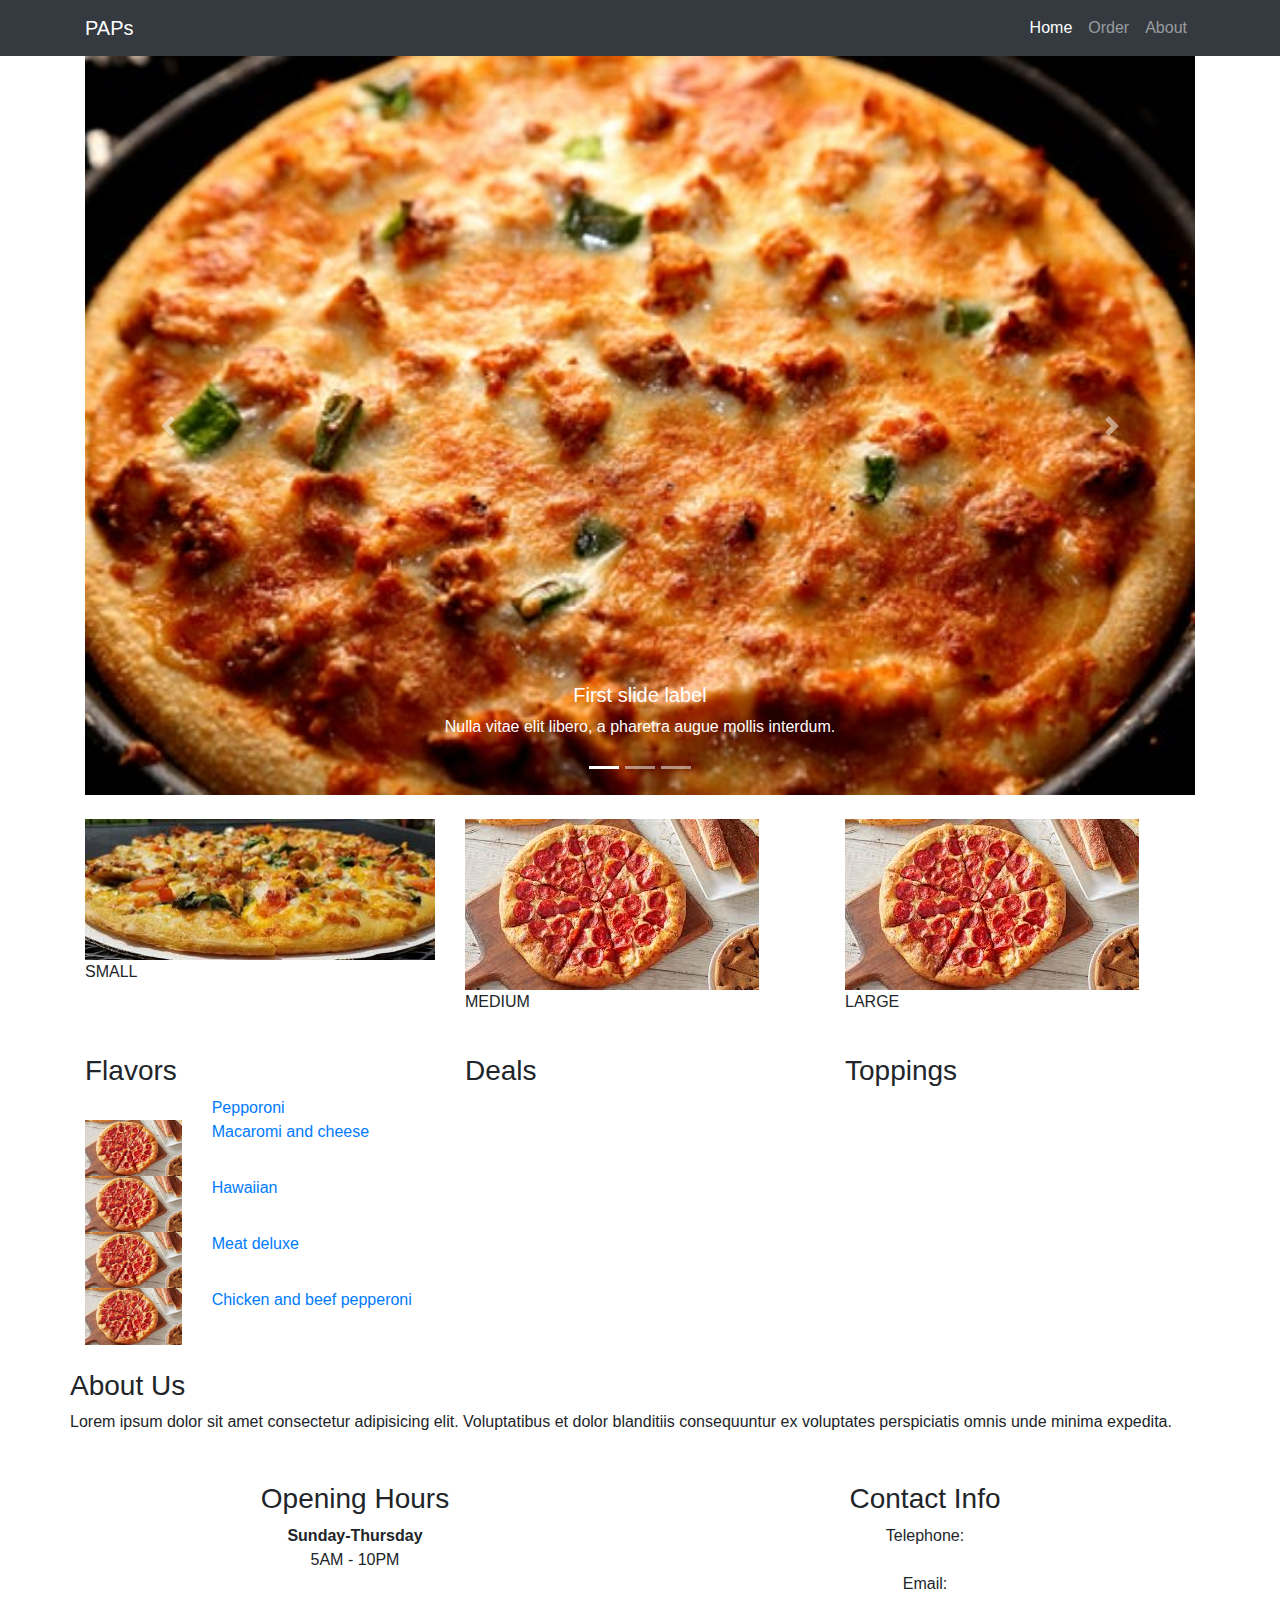
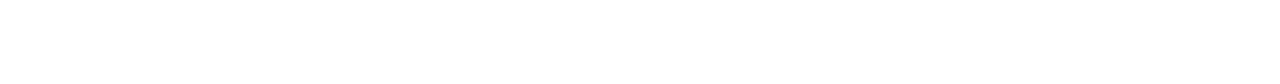
==== index.html @ b470d78b "add footer" ====
<!DOCTYPE html>
<html lang="en" dir="ltr">
  <head>
    <meta charset="utf-8">
    <title>Pap's Pizza</title>
    <link rel="stylesheet" href="css/styles.css">
  </head>
  <body>
    <header role="banner">
      <nav class="navbar navbar-expand-md navbar-dark bg-dark">
        <div class="container">
          <a class="navbar-brand" href="index.html">PAPs</a>
          <div class="collapse navbar-collapse" id="navbarsExample05">
            <ul class="navbar-nav ml-auto pl-lg-5 pl-0">
              <li class="nav-item">
                <a class="nav-link active" href="index.html">Home</a>
              </li>
              <li class="nav-item">
                <a class="nav-link" href="order.html">Order</a>
              </li>
              <li class="nav-item">
                <a class="nav-link" href="about.html">About</a>
              </li>
            </ul>
          </div>
        </div>
      </nav>
    </header>
    <div class="container">
      <div class="carousel">
        <div id="carousel" class="carousel slide" data-ride="carousel">
          <ol class="carousel-indicators">
            <li data-target="#carouselExampleCaptions" data-slide-to="0" class="active"></li>
            <li data-target="#carouselExampleCaptions" data-slide-to="1"></li>
            <li data-target="#carouselExampleCaptions" data-slide-to="2"></li>
          </ol>
          <div class="carousel-inner">
            <div class="carousel-item active">
              <img src="images/12.jpg" class="d-block w-100 image-fluid" alt="...">
              <div class="carousel-caption d-none d-md-block">
                <h5>First slide label</h5>
                <p>Nulla vitae elit libero, a pharetra augue mollis interdum.</p>
              </div>
            </div>
            <div class="carousel-item">
              <img src="images/b.jpg" class="d-block w-100" alt="...">
              <div class="carousel-caption d-none d-md-block">
                <h5>Second slide label</h5>
                <p>Lorem ipsum dolor sit amet, consectetur adipiscing elit.</p>
              </div>
            </div>
          </div>
          <a class="carousel-control-prev" href="#carouselExampleCaptions" role="button" data-slide="prev">
            <span class="carousel-control-prev-icon" aria-hidden="true"></span>
            <span class="sr-only">Previous</span>
          </a>
          <a class="carousel-control-next" href="#carouselExampleCaptions" role="button" data-slide="next">
            <span class="carousel-control-next-icon" aria-hidden="true"></span>
            <span class="sr-only">Next</span>
          </a>
        </div>
      </div>
    </div>
    <br>

    <div class="container">
      <div class="row">
        <div class="col">
          <div class="view">
            <img class="img-fluid" src="images/2.jpg" alt="">
            <div class="mask">
              <p class="name">SMALL</p>
            </div>
          </div>
        </div>
        <div class="col">
          <div class="view">
            <img class="img-fluid" src="images/1.jpg" alt="">
            <div class="mask">
              <p class="name">MEDIUM</p>
            </div>
          </div>
        </div>
        <div class="col">
          <div class="view">
            <img class="img-fluid" src="images/1.jpg" alt="">
            <div class="mask">
              <p class="name">LARGE</p>
            </div>
          </div>
        </div>
      </div>
      <br>
      <div class="row">
        <div class="col">
          <h3>Flavors</h3>
          <div class="row">
            <div class="col-4">
              <img src="" alt="">
            </div>
            <div class="col-8">
              <a href="#">Pepporoni</a>
            </div>

          </div>
          <div class="row">
            <div class="col-4">
              <img class="img-fluid" src="images/1.jpg" alt="">
            </div>
            <div class="col-8">
              <a href="#">Macaromi and cheese</a>
            </div>
          </div>
          <div class="row">
            <div class="col-4">
              <img class="img-fluid" src="images/1.jpg" alt="">
            </div>
            <div class="col-8">
              <a href="#">Hawaiian</a>
            </div>
          </div>
          <div class="row">
            <div class="col-4">
              <img class="img-fluid" src="images/1.jpg" alt="">
            </div>
            <div class="col-8">
              <a href="#">Meat deluxe</a>
            </div>
          </div>
          <div class="row">
            <div class="col-4">
              <img class="img-fluid" src="images/1.jpg" alt="">
            </div>
            <div class="col-8">
              <a href="#">Chicken and beef pepperoni</a>
            </div>
          </div>
        </div>
        <div class="col">
          <h3>Deals</h3>

        </div>
        <div class="col">
          <h3>Toppings</h3>
          <div class="row">

          </div>

        </div>
      </div>
    </div>
    <br>
    <footer class="site-footer" role="contentinfo">
      <div class="container">
        <div class="row mb-5">
            <h3>About Us</h3>
            <p class="mb-5">Lorem ipsum dolor sit amet consectetur adipisicing elit. Voluptatibus et dolor blanditiis consequuntur ex voluptates perspiciatis omnis unde minima expedita.</p>
          <div class="col">
              <h3>Opening Hours</h3>
              <p><strong class="d-block">Sunday-Thursday</strong> 5AM - 10PM</p>
          </div>
          <div class="col">
            <h3>Contact Info</h3>
            <ul class="list-unstyled footer-link">
              <li class="d-block"><span class="d-block">Telephone:</span><span class="text-white">+1 242 4942 290</span></li>
              <li class="d-block"><span class="d-block">Email:</span><span class="text-white">info@yourdomain.com</span></li>
            </ul>
          </div>
        </div>
      </div>
    </footer>
  </body>
</html>
---- css/styles.css ----
/***********FILE IMPORTS**********/
/***************************************/
@import url("bootstrap.css");
/*************GENERAL*****************/
/*************************************/
body{
  background-color: white;

}
.p13 {
  font-size: 13px
}
.p24 {
  font-size: 24px
}
.p20 {
  font-size: 20px
}
.jumbotron {
  text-align: center;
}
footer {
  background-color: white;
  text-align: center;
}
/*******************HEADER****************************/
/******************************************************/
header {
  color: red;
}
.nav {
  float: right;
}
/*******************CAROSEL**************************/
/**********************************************/
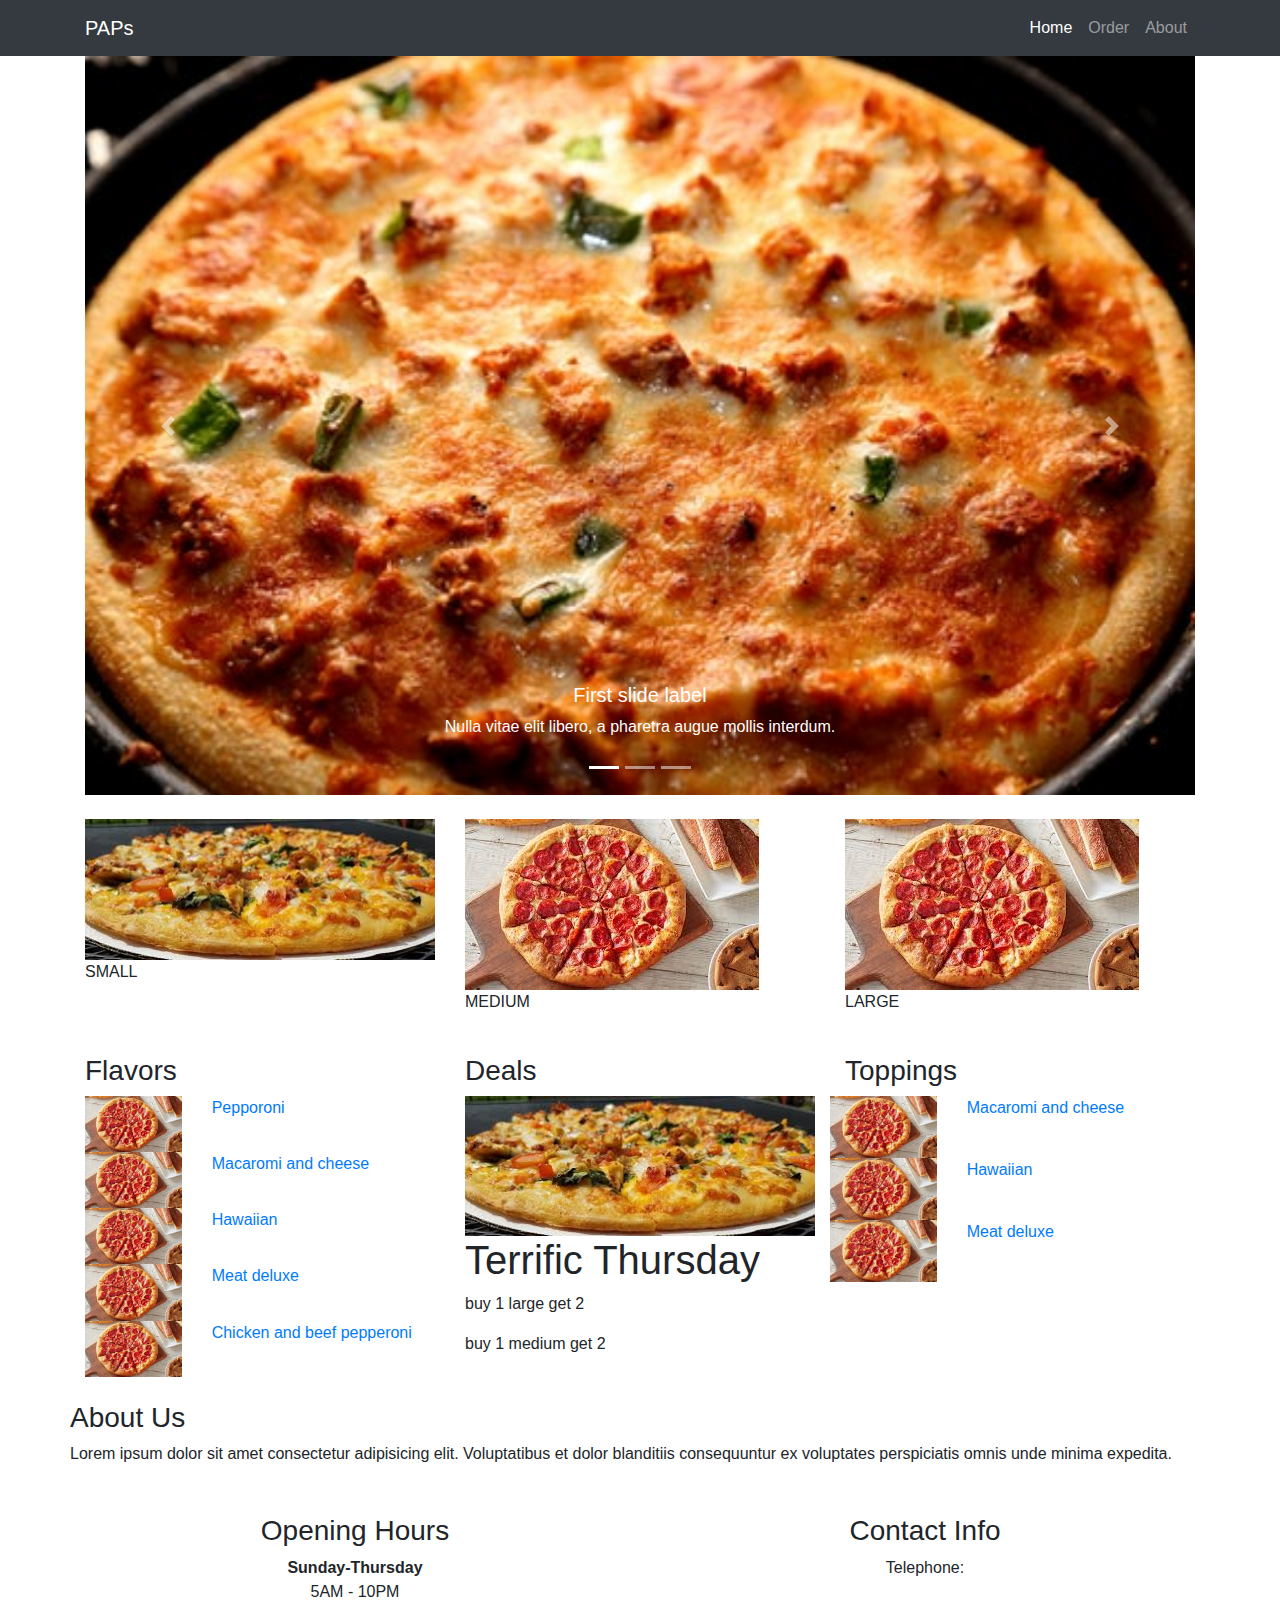
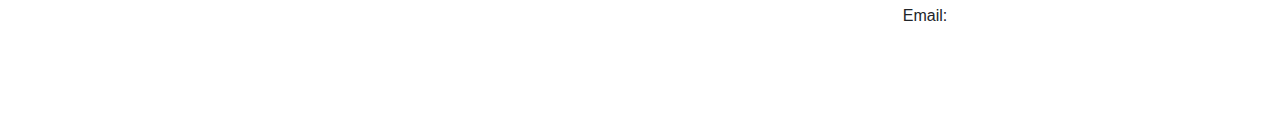
==== commit a2527638: "add flavors and toppings to html" ====
--- a/index.html
+++ b/index.html
@@ -96,7 +96,7 @@
           <h3>Flavors</h3>
           <div class="row">
             <div class="col-4">
-              <img src="" alt="">
+              <img class="img-fluid" src="images/1.jpg" alt="">
             </div>
             <div class="col-8">
               <a href="#">Pepporoni</a>
@@ -137,15 +137,44 @@
           </div>
         </div>
         <div class="col">
-          <h3>Deals</h3>
-
+          <div class="view">
+            <h3>Deals</h3>
+            <img class="img-fluid" src="images/2.jpg" alt="">
+            <div class="mask">
+              <h1>Terrific Thursday</h1>
+              <p class="name">buy 1 large get 2</p>
+              <p class="name">buy 1 medium get 2</p>
+            </div>
+          </div>
         </div>
         <div class="col">
           <h3>Toppings</h3>
           <div class="row">
-
-          </div>
-
+            <div class="row">
+              <div class="col-4">
+                <img class="img-fluid" src="images/1.jpg" alt="">
+              </div>
+              <div class="col-8">
+                <a href="#">Macaromi and cheese</a>
+              </div>
+            </div>
+            <div class="row">
+              <div class="col-4">
+                <img class="img-fluid" src="images/1.jpg" alt="">
+              </div>
+              <div class="col-8">
+                <a href="#">Hawaiian</a>
+              </div>
+            </div>
+            <div class="row">
+              <div class="col-4">
+                <img class="img-fluid" src="images/1.jpg" alt="">
+              </div>
+              <div class="col-8">
+                <a href="#">Meat deluxe</a>
+              </div>
+            </div>
+          </div>
         </div>
       </div>
     </div>
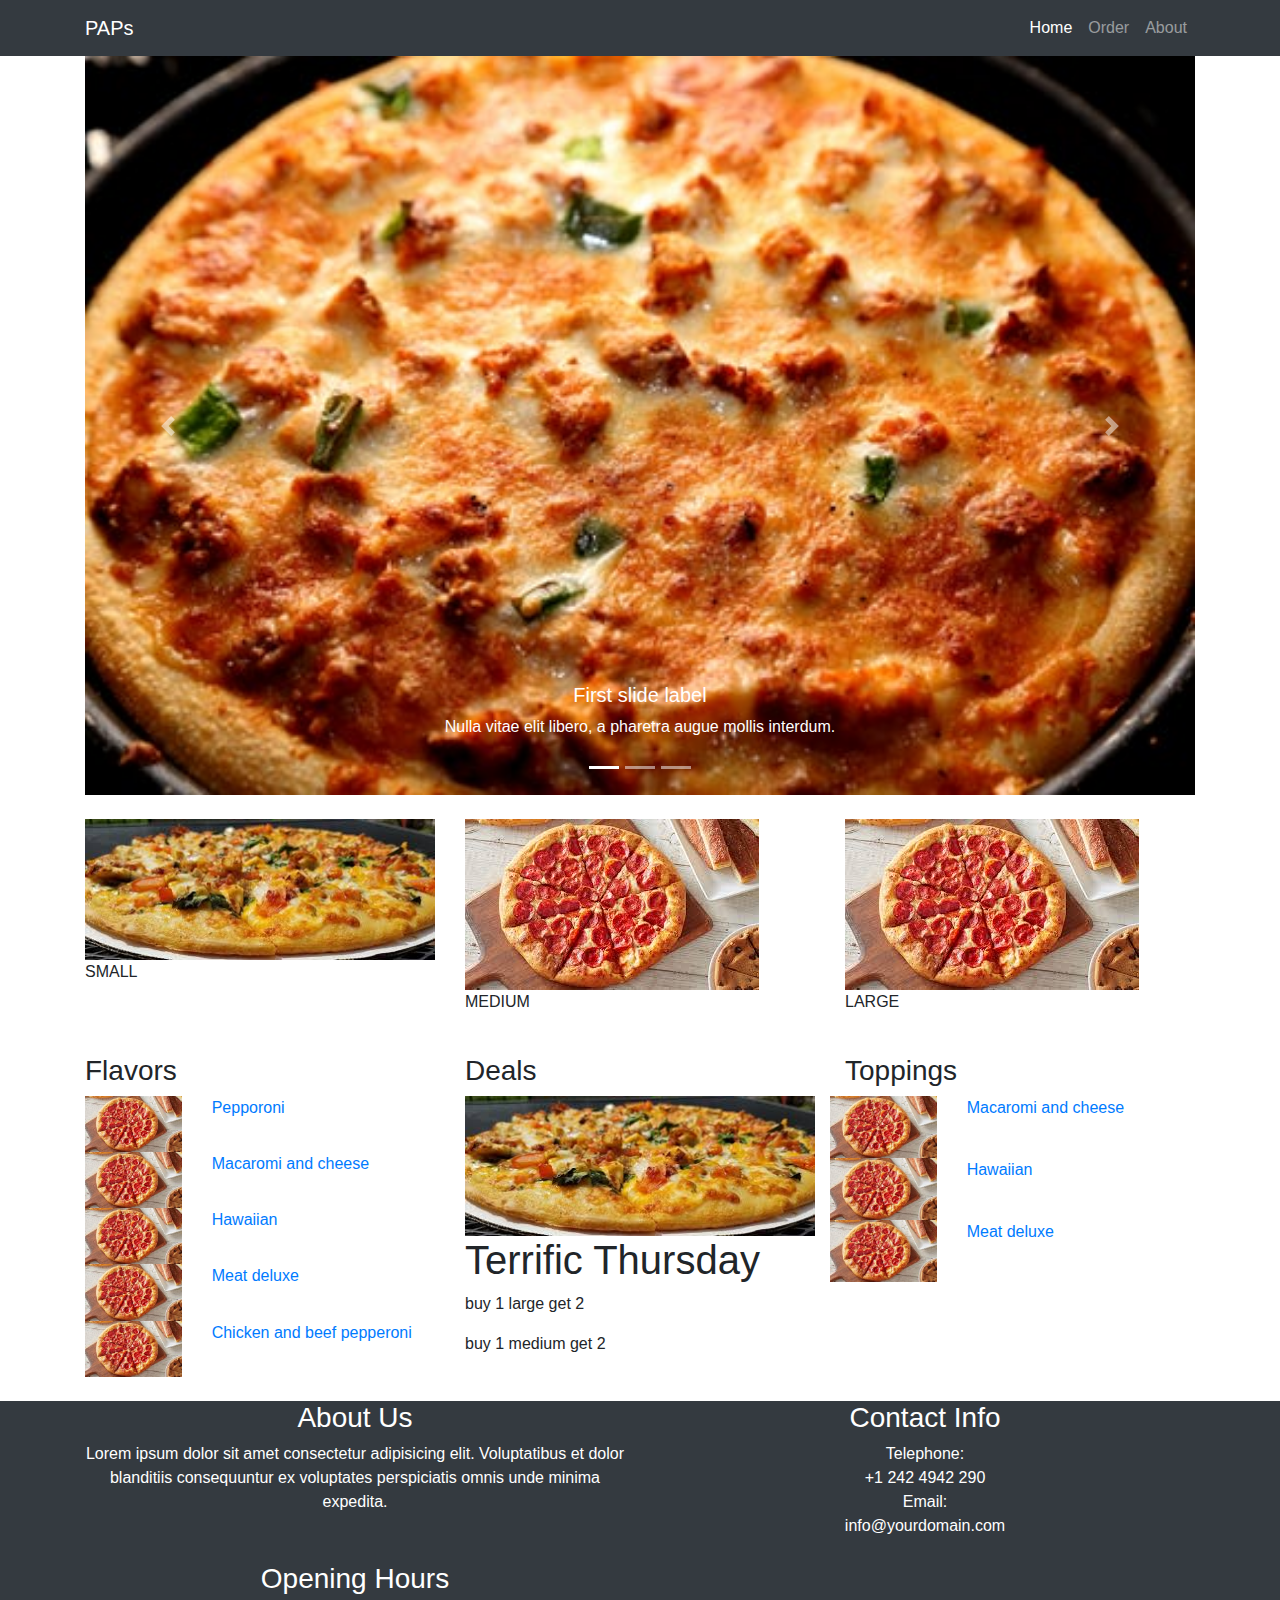
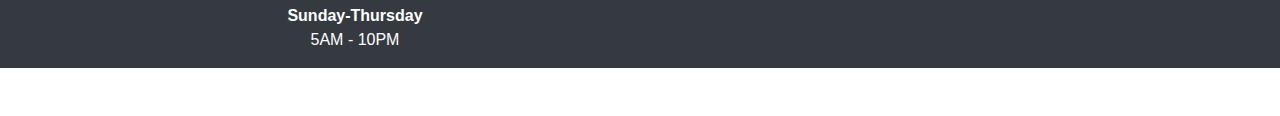
==== commit e2125ba5: "add styles to footer" ====
--- a/index.html
+++ b/index.html
@@ -179,14 +179,15 @@
       </div>
     </div>
     <br>
-    <footer class="site-footer" role="contentinfo">
+    <footer class="navbar-dark bg-dark" role="contentinfo">
       <div class="container">
         <div class="row mb-5">
+          <div class="col">
             <h3>About Us</h3>
             <p class="mb-5">Lorem ipsum dolor sit amet consectetur adipisicing elit. Voluptatibus et dolor blanditiis consequuntur ex voluptates perspiciatis omnis unde minima expedita.</p>
-          <div class="col">
-              <h3>Opening Hours</h3>
-              <p><strong class="d-block">Sunday-Thursday</strong> 5AM - 10PM</p>
+
+            <h3>Opening Hours</h3>
+            <p><strong class="d-block">Sunday-Thursday</strong> 5AM - 10PM</p>
           </div>
           <div class="col">
             <h3>Contact Info</h3>
--- a/css/styles.css
+++ b/css/styles.css
@@ -19,10 +19,6 @@
 .jumbotron {
   text-align: center;
 }
-footer {
-  background-color: white;
-  text-align: center;
-}
 /*******************HEADER****************************/
 /******************************************************/
 header {
@@ -33,3 +29,9 @@
 }
 /*******************CAROSEL**************************/
 /**********************************************/
+/********************FOOTER*********************/
+/*************************************************/
+footer {
+  color: white;
+  text-align: center;
+}
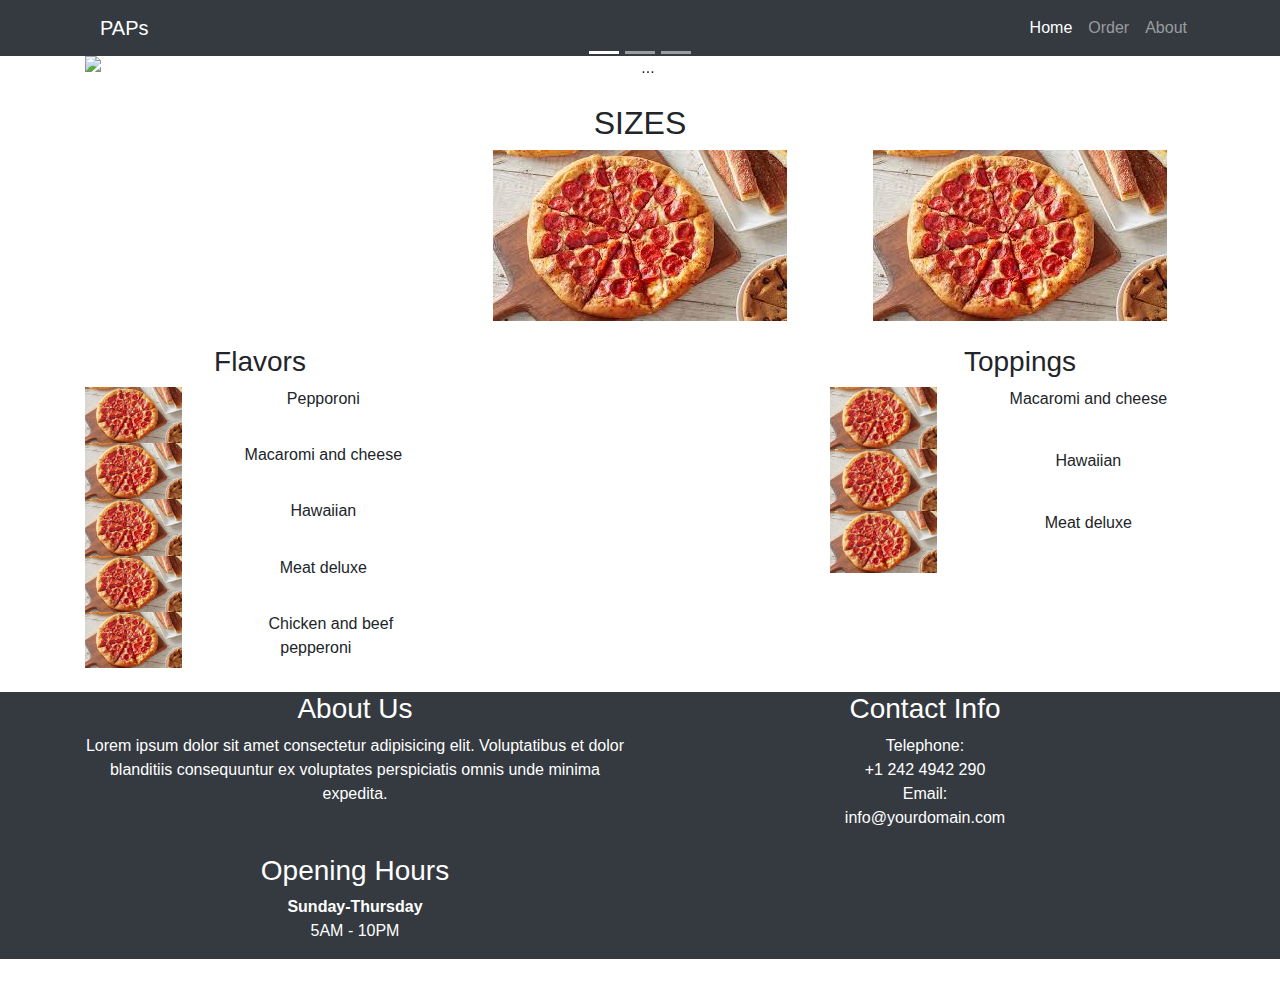
==== commit 85f6dcf4: "add hover effect" ====
--- a/index.html
+++ b/index.html
@@ -36,14 +36,14 @@
           </ol>
           <div class="carousel-inner">
             <div class="carousel-item active">
-              <img src="images/12.jpg" class="d-block w-100 image-fluid" alt="...">
+              <img src="images/car2.jpg" class="d-block w-100 image-fluid" alt="...">
               <div class="carousel-caption d-none d-md-block">
                 <h5>First slide label</h5>
                 <p>Nulla vitae elit libero, a pharetra augue mollis interdum.</p>
               </div>
             </div>
             <div class="carousel-item">
-              <img src="images/b.jpg" class="d-block w-100" alt="...">
+              <img src="images/car1.jpg" class="d-block w-100" alt="...">
               <div class="carousel-caption d-none d-md-block">
                 <h5>Second slide label</h5>
                 <p>Lorem ipsum dolor sit amet, consectetur adipiscing elit.</p>
@@ -64,6 +64,7 @@
     <br>
 
     <div class="container">
+      <h2>SIZES</h2>
       <div class="row">
         <div class="col">
           <div class="view">
@@ -138,10 +139,10 @@
         </div>
         <div class="col">
           <div class="view">
-            <h3>Deals</h3>
-            <img class="img-fluid" src="images/2.jpg" alt="">
-            <div class="mask">
-              <h1>Terrific Thursday</h1>
+            <img class="img-fluid " src="images/deal.jpg" alt="">
+            <div class="mask">
+              <p class="name">HOT DEALS</p>
+              <p class="name">Terrific Tuesday</p>
               <p class="name">buy 1 large get 2</p>
               <p class="name">buy 1 medium get 2</p>
             </div>
--- a/css/styles.css
+++ b/css/styles.css
@@ -5,13 +5,14 @@
 /*************************************/
 body{
   background-color: white;
-
+  text-align: center;
 }
 .p13 {
   font-size: 13px
 }
 .p24 {
-  font-size: 24px
+  font-size: 24px;
+  color: white;
 }
 .p20 {
   font-size: 20px
@@ -24,14 +25,64 @@
 header {
   color: red;
 }
-.nav {
-  float: right;
+nav {
+  text-align: center;
+  font-weight: 100;
+  font-size: 16px ;
+}
+a {
+  color: inherit;
+  padding: 12px 15px ;
+  background-color: inherit;
+  text-align: center;
+  border-radius: 12px ;
+  text-decoration: none;
+  text-align: center;
+}
+a hover {
+  background-color: #BFC5D1 ;
 }
 /*******************CAROSEL**************************/
 /**********************************************/
+/********************SIZE***************************/
+/**************************************************/
+.mask {
+  position: absolute;
+  top: 0;
+  bottom: 0;
+  left: 0;
+  right: 0;
+  height: 100%;
+  width: 100%;
+  opacity: 0;
+  transition: .5s ease;
+  background-color: rgba(0, 0, 0, 0.6);
+  color: #ffffff;
+}
+
+.view:hover .mask {
+  opacity: 1;
+  text-align: center;
+}
+
+.name {
+  color: white;
+  font-size: 20px;
+  font-weight: bold;
+  position: relative;
+  top: 50%;
+  left: 50%;
+  -webkit-transform: translate(-50%, -50%);
+  -ms-transform: translate(-50%, -50%);
+  transform: translate(-50%, -50%);
+  text-align: center;
+}
+
 /********************FOOTER*********************/
 /*************************************************/
 footer {
+  background-image: url('../images/de.jpg');
   color: white;
   text-align: center;
+
 }
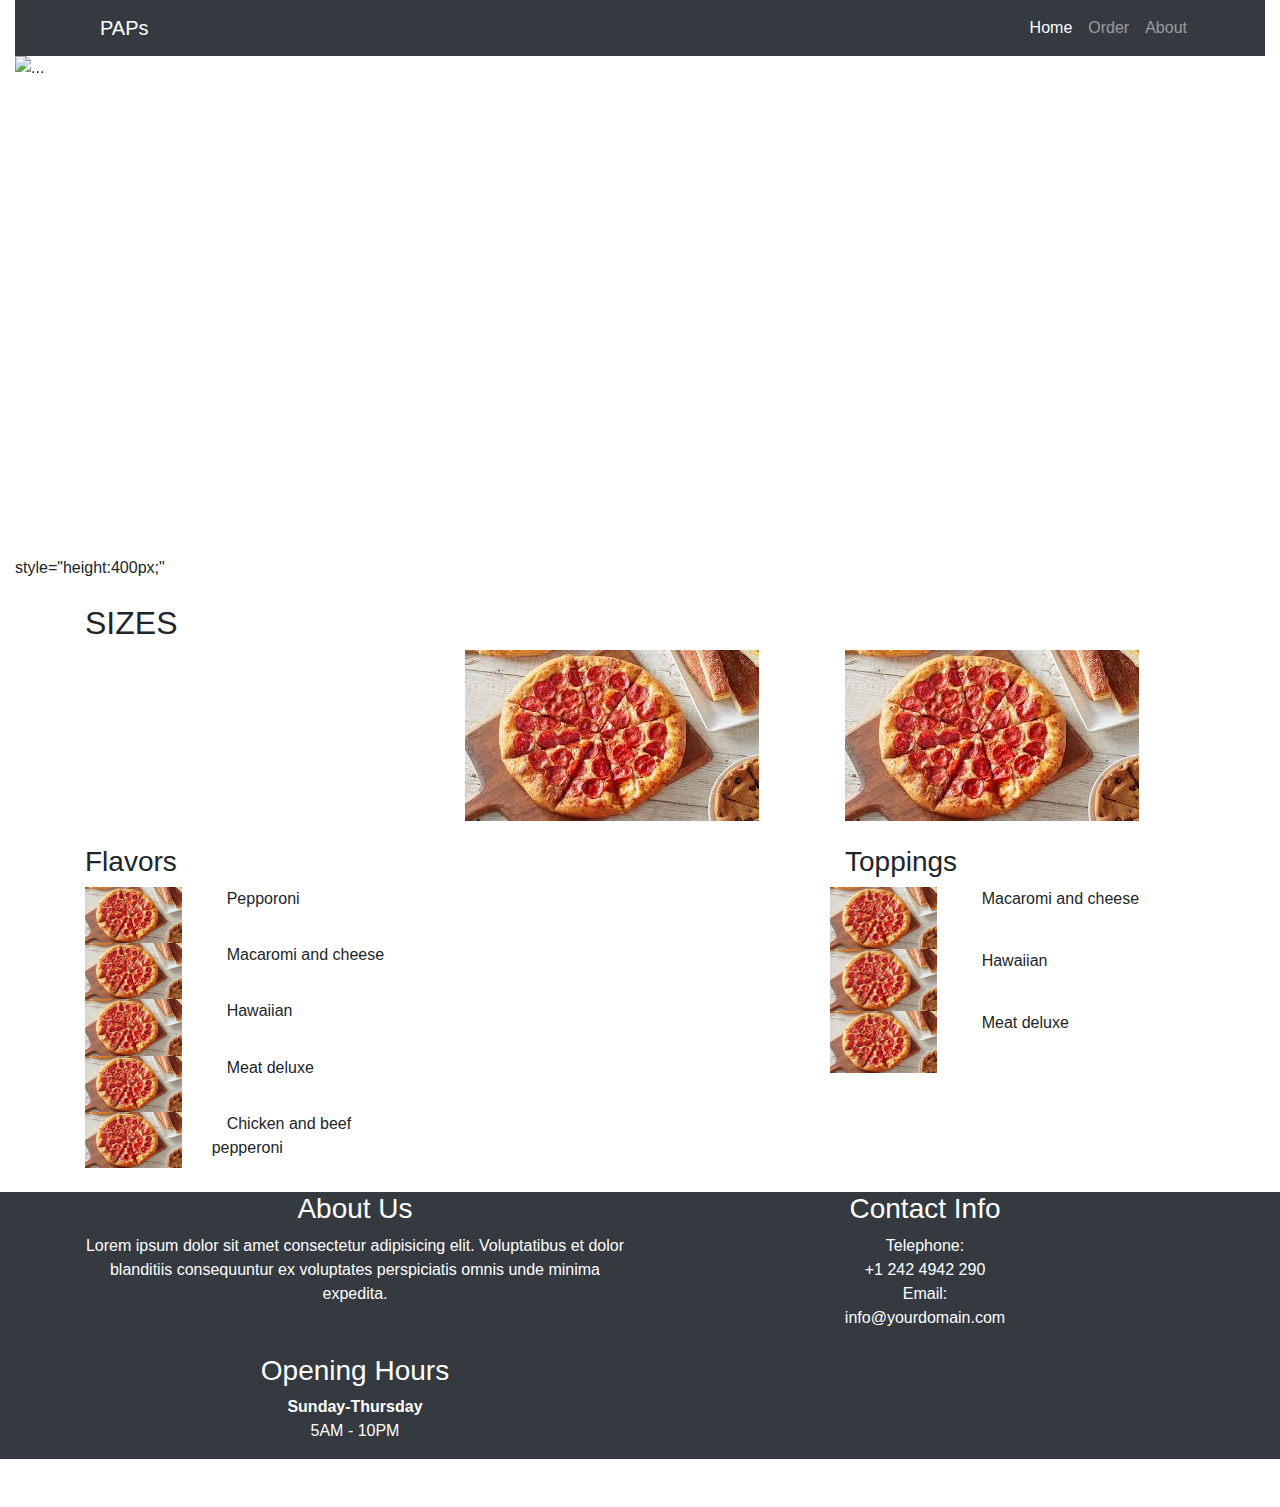
==== commit b8596a60: "add changes to js" ====
--- a/index.html
+++ b/index.html
@@ -4,31 +4,32 @@
     <meta charset="utf-8">
     <title>Pap's Pizza</title>
     <link rel="stylesheet" href="css/styles.css">
+    <link rel="shortcut icon" href="images/logo.png">
   </head>
   <body>
-    <header role="banner">
-      <nav class="navbar navbar-expand-md navbar-dark bg-dark">
-        <div class="container">
-          <a class="navbar-brand" href="index.html">PAPs</a>
-          <div class="collapse navbar-collapse" id="navbarsExample05">
-            <ul class="navbar-nav ml-auto pl-lg-5 pl-0">
-              <li class="nav-item">
-                <a class="nav-link active" href="index.html">Home</a>
-              </li>
-              <li class="nav-item">
-                <a class="nav-link" href="order.html">Order</a>
-              </li>
-              <li class="nav-item">
-                <a class="nav-link" href="about.html">About</a>
-              </li>
-            </ul>
-          </div>
-        </div>
-      </nav>
-    </header>
-    <div class="container">
-      <div class="carousel">
-        <div id="carousel" class="carousel slide" data-ride="carousel">
+    <div class="container-fluid">
+      <header role="banner">
+        <nav class="navbar navbar-expand-md navbar-dark bg-dark">
+          <div class="container">
+            <a class="navbar-brand" href="index.html">PAPs</a>
+            <div class="collapse navbar-collapse" id="navbarsExample05">
+              <ul class="navbar-nav ml-auto pl-lg-5 pl-0">
+                <li class="nav-item">
+                  <a class="nav-link active" href="index.html">Home</a>
+                </li>
+                <li class="nav-item">
+                  <a class="nav-link" href="order.html">Order</a>
+                </li>
+                <li class="nav-item">
+                  <a class="nav-link" href="#about">About</a>
+                </li>
+              </ul>
+            </div>
+          </div>
+        </nav>
+      </header>
+      <div class="bd-example">
+        <div id="carouselExampleCaptions" class="carousel slide" data-ride="carousel">
           <ol class="carousel-indicators">
             <li data-target="#carouselExampleCaptions" data-slide-to="0" class="active"></li>
             <li data-target="#carouselExampleCaptions" data-slide-to="1"></li>
@@ -36,14 +37,14 @@
           </ol>
           <div class="carousel-inner">
             <div class="carousel-item active">
-              <img src="images/car2.jpg" class="d-block w-100 image-fluid" alt="...">
+              <img src="images/car2.jpg" class="d-block w-100" alt="..." style=height:500px;>
               <div class="carousel-caption d-none d-md-block">
                 <h5>First slide label</h5>
                 <p>Nulla vitae elit libero, a pharetra augue mollis interdum.</p>
               </div>
             </div>
             <div class="carousel-item">
-              <img src="images/car1.jpg" class="d-block w-100" alt="...">
+              <img src="images/car1.jpg" class="d-block w-100" alt="..." style=height:500px;>
               <div class="carousel-caption d-none d-md-block">
                 <h5>Second slide label</h5>
                 <p>Lorem ipsum dolor sit amet, consectetur adipiscing elit.</p>
@@ -59,8 +60,9 @@
             <span class="sr-only">Next</span>
           </a>
         </div>
-      </div>
+      </div> style="height:400px;"
     </div>
+
     <br>
 
     <div class="container">
@@ -71,6 +73,7 @@
             <img class="img-fluid" src="images/2.jpg" alt="">
             <div class="mask">
               <p class="name">SMALL</p>
+              <p>Ksh. 600</p>
             </div>
           </div>
         </div>
@@ -79,6 +82,7 @@
             <img class="img-fluid" src="images/1.jpg" alt="">
             <div class="mask">
               <p class="name">MEDIUM</p>
+              <p>Ksh. 850</p>
             </div>
           </div>
         </div>
@@ -87,6 +91,7 @@
             <img class="img-fluid" src="images/1.jpg" alt="">
             <div class="mask">
               <p class="name">LARGE</p>
+              <p>Ksh. 1100</p>
             </div>
           </div>
         </div>
@@ -184,7 +189,7 @@
       <div class="container">
         <div class="row mb-5">
           <div class="col">
-            <h3>About Us</h3>
+            <h3 id="about">About Us</h3>
             <p class="mb-5">Lorem ipsum dolor sit amet consectetur adipisicing elit. Voluptatibus et dolor blanditiis consequuntur ex voluptates perspiciatis omnis unde minima expedita.</p>
 
             <h3>Opening Hours</h3>
@@ -200,5 +205,7 @@
         </div>
       </div>
     </footer>
+    <script src="https://code.jquery.com/jquery-3.3.1.min.js" integrity="sha256-FgpCb/KJQlLNfOu91ta32o/NMZxltwRo8QtmkMRdAu8=" crossorigin="anonymous"></script>
+   <script src="js/scripts.js"></script>
   </body>
 </html>
--- a/css/styles.css
+++ b/css/styles.css
@@ -1,11 +1,13 @@
 /***********FILE IMPORTS**********/
 /***************************************/
 @import url("bootstrap.css");
+<link rel="stylesheet" href="https://stackpath.bootstrapcdn.com/bootstrap/4.3.1/css/bootstrap.min.css" integrity="sha384-ggOyR0iXCbMQv3Xipma34MD+dH/1fQ784/j6cY/iJTQUOhcWr7x9JvoRxT2MZw1T" crossorigin="anonymous">
 /*************GENERAL*****************/
 /*************************************/
 body{
   background-color: white;
   text-align: center;
+  color: black;
 }
 .p13 {
   font-size: 13px
@@ -15,7 +17,7 @@
   color: white;
 }
 .p20 {
-  font-size: 20px
+  font-size: 20px-
 }
 .jumbotron {
   text-align: center;
@@ -23,7 +25,7 @@
 /*******************HEADER****************************/
 /******************************************************/
 header {
-  color: red;
+  color: white;
 }
 nav {
   text-align: center;
@@ -42,6 +44,7 @@
 a hover {
   background-color: #BFC5D1 ;
 }
+
 /*******************CAROSEL**************************/
 /**********************************************/
 /********************SIZE***************************/
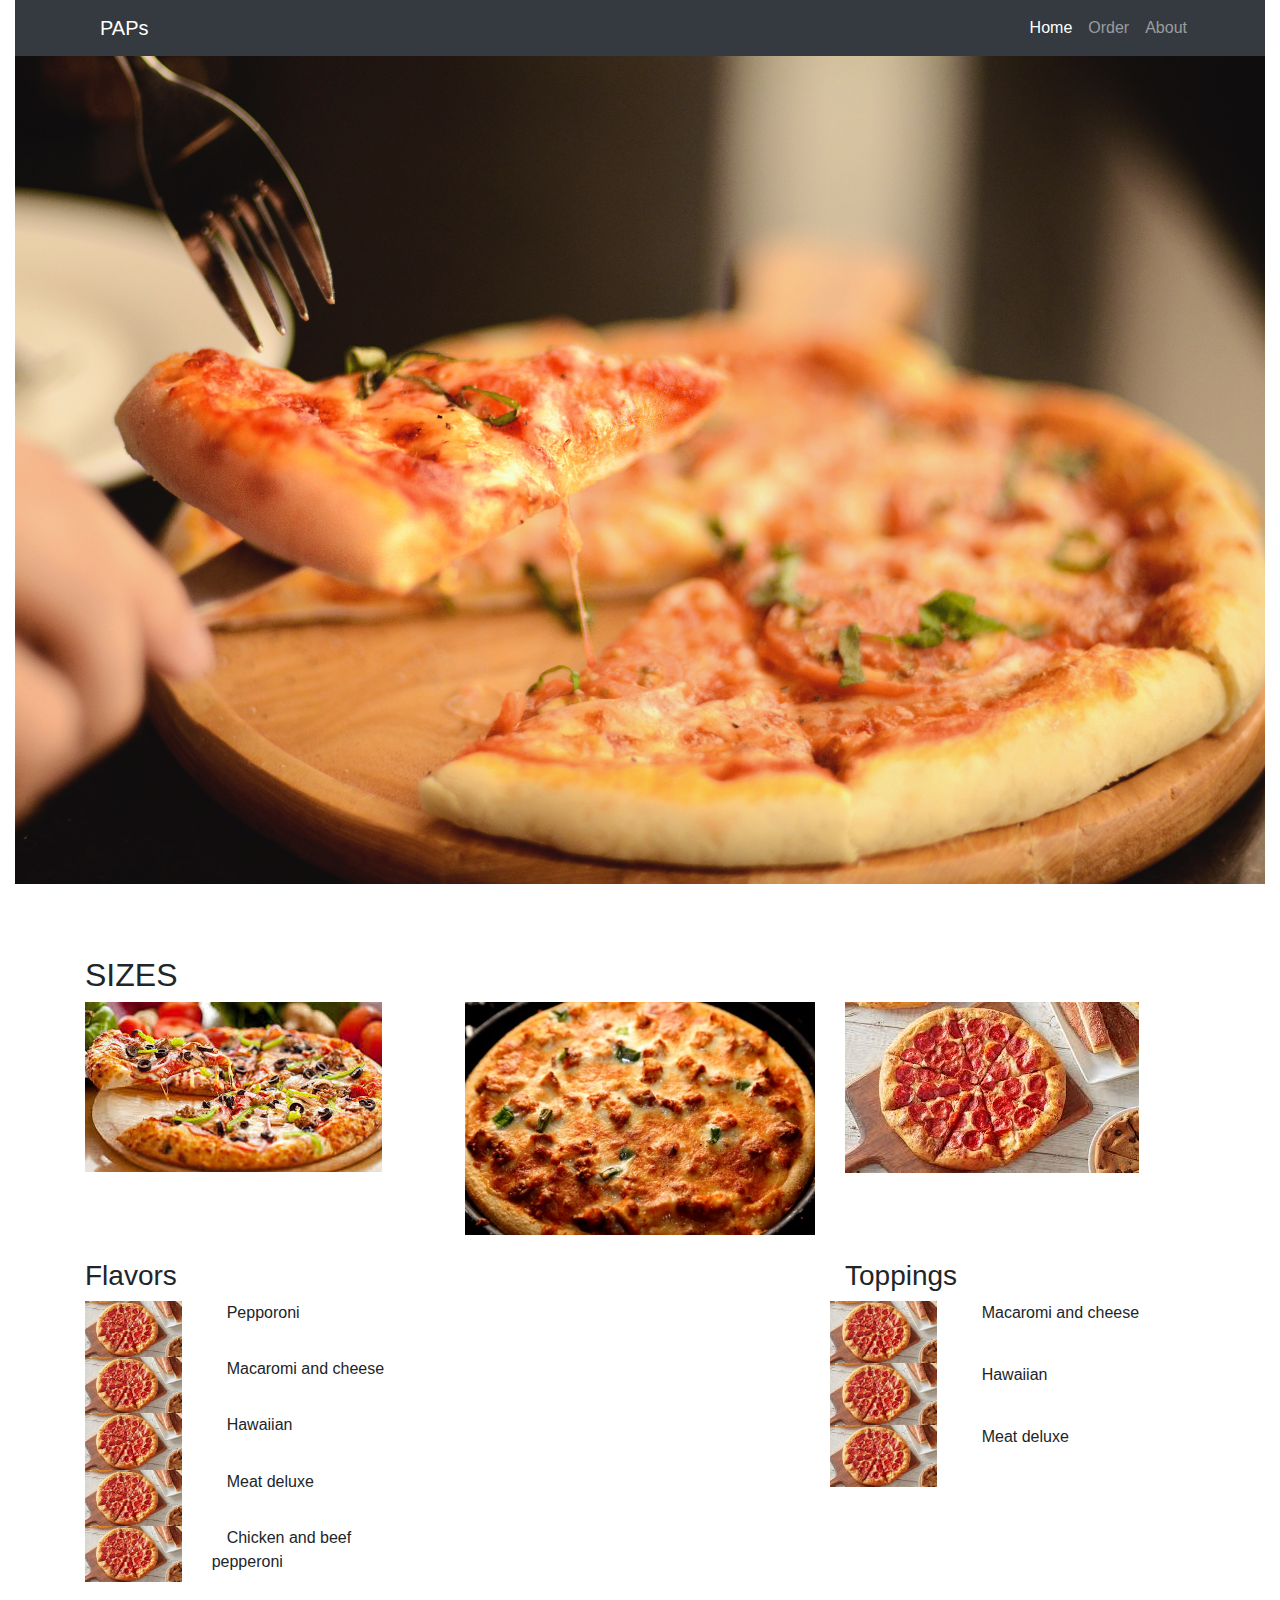
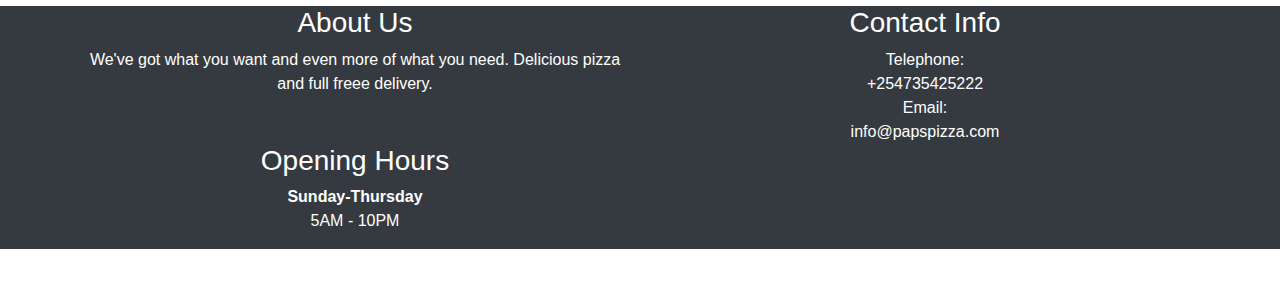
==== commit a7648837: "add changes to js" ====
--- a/index.html
+++ b/index.html
@@ -28,39 +28,29 @@
           </div>
         </nav>
       </header>
-      <div class="bd-example">
-        <div id="carouselExampleCaptions" class="carousel slide" data-ride="carousel">
-          <ol class="carousel-indicators">
-            <li data-target="#carouselExampleCaptions" data-slide-to="0" class="active"></li>
-            <li data-target="#carouselExampleCaptions" data-slide-to="1"></li>
-            <li data-target="#carouselExampleCaptions" data-slide-to="2"></li>
-          </ol>
-          <div class="carousel-inner">
-            <div class="carousel-item active">
-              <img src="images/car2.jpg" class="d-block w-100" alt="..." style=height:500px;>
-              <div class="carousel-caption d-none d-md-block">
-                <h5>First slide label</h5>
-                <p>Nulla vitae elit libero, a pharetra augue mollis interdum.</p>
-              </div>
-            </div>
-            <div class="carousel-item">
-              <img src="images/car1.jpg" class="d-block w-100" alt="..." style=height:500px;>
-              <div class="carousel-caption d-none d-md-block">
-                <h5>Second slide label</h5>
-                <p>Lorem ipsum dolor sit amet, consectetur adipiscing elit.</p>
-              </div>
-            </div>
-          </div>
-          <a class="carousel-control-prev" href="#carouselExampleCaptions" role="button" data-slide="prev">
-            <span class="carousel-control-prev-icon" aria-hidden="true"></span>
-            <span class="sr-only">Previous</span>
-          </a>
-          <a class="carousel-control-next" href="#carouselExampleCaptions" role="button" data-slide="next">
-            <span class="carousel-control-next-icon" aria-hidden="true"></span>
-            <span class="sr-only">Next</span>
-          </a>
-        </div>
-      </div> style="height:400px;"
+      <div id="myCarousel" class="carousel slide" data-ride="carousel">
+        <ol class="carousel-indicators">
+          <li data-target="#myCarousel" data-slide-to="0" class="active"></li>
+          <li data-target="#myCarousel" data-slide-to="1"></li>
+          <li data-target="#myCarousel" data-slide-to="2"></li>
+        </ol>
+        <div class="carousel-inner">
+          <div class="item active">
+            <img src="images/car1.jpg" alt="" style="width:100%;">
+          </div>
+          <div class="item">
+            <img src="chicaimages/car2.jpg" alt="" style="width:100%;">
+          </div>
+        </div>
+        <a class="left carousel-control" href="#myCarousel" data-slide="prev">
+          <span class="glyphicon glyphicon-chevron-left"></span>
+          <span class="sr-only">Previous</span>
+        </a>
+        <a class="right carousel-control" href="#myCarousel" data-slide="next">
+          <span class="glyphicon glyphicon-chevron-right"></span>
+          <span class="sr-only">Next</span>
+        </a>
+      </div>
     </div>
 
     <br>
@@ -70,7 +60,7 @@
       <div class="row">
         <div class="col">
           <div class="view">
-            <img class="img-fluid" src="images/2.jpg" alt="">
+            <img class="img-fluid" src="images/4.jpg" alt="">
             <div class="mask">
               <p class="name">SMALL</p>
               <p>Ksh. 600</p>
@@ -79,7 +69,7 @@
         </div>
         <div class="col">
           <div class="view">
-            <img class="img-fluid" src="images/1.jpg" alt="">
+            <img class="img-fluid" src="images/12.jpg" alt="">
             <div class="mask">
               <p class="name">MEDIUM</p>
               <p>Ksh. 850</p>
@@ -190,7 +180,7 @@
         <div class="row mb-5">
           <div class="col">
             <h3 id="about">About Us</h3>
-            <p class="mb-5">Lorem ipsum dolor sit amet consectetur adipisicing elit. Voluptatibus et dolor blanditiis consequuntur ex voluptates perspiciatis omnis unde minima expedita.</p>
+            <p class="mb-5">We've got what you want and even more of what you need. Delicious pizza and full freee delivery.</p>
 
             <h3>Opening Hours</h3>
             <p><strong class="d-block">Sunday-Thursday</strong> 5AM - 10PM</p>
@@ -198,14 +188,16 @@
           <div class="col">
             <h3>Contact Info</h3>
             <ul class="list-unstyled footer-link">
-              <li class="d-block"><span class="d-block">Telephone:</span><span class="text-white">+1 242 4942 290</span></li>
-              <li class="d-block"><span class="d-block">Email:</span><span class="text-white">info@yourdomain.com</span></li>
+              <li class="d-block"><span class="d-block">Telephone:</span><span class="text-white">+254735425222</span></li>
+              <li class="d-block"><span class="d-block">Email:</span><span class="text-white">info@papspizza.com</span></li>
             </ul>
           </div>
         </div>
       </div>
     </footer>
     <script src="https://code.jquery.com/jquery-3.3.1.min.js" integrity="sha256-FgpCb/KJQlLNfOu91ta32o/NMZxltwRo8QtmkMRdAu8=" crossorigin="anonymous"></script>
-   <script src="js/scripts.js"></script>
+    <script src="https://ajax.googleapis.com/ajax/libs/jquery/3.4.0/jquery.min.js"></script>
+    <script src="https://maxcdn.bootstrapcdn.com/bootstrap/3.4.0/js/bootstrap.min.js"></script>
+    <script src="js/scripts.js"></script>
   </body>
 </html>
--- a/css/styles.css
+++ b/css/styles.css
@@ -1,7 +1,7 @@
 /***********FILE IMPORTS**********/
 /***************************************/
 @import url("bootstrap.css");
-<link rel="stylesheet" href="https://stackpath.bootstrapcdn.com/bootstrap/4.3.1/css/bootstrap.min.css" integrity="sha384-ggOyR0iXCbMQv3Xipma34MD+dH/1fQ784/j6cY/iJTQUOhcWr7x9JvoRxT2MZw1T" crossorigin="anonymous">
+<link rel="stylesheet" href="https://maxcdn.bootstrapcdn.com/bootstrap/3.4.0/css/bootstrap.min.css">
 /*************GENERAL*****************/
 /*************************************/
 body{
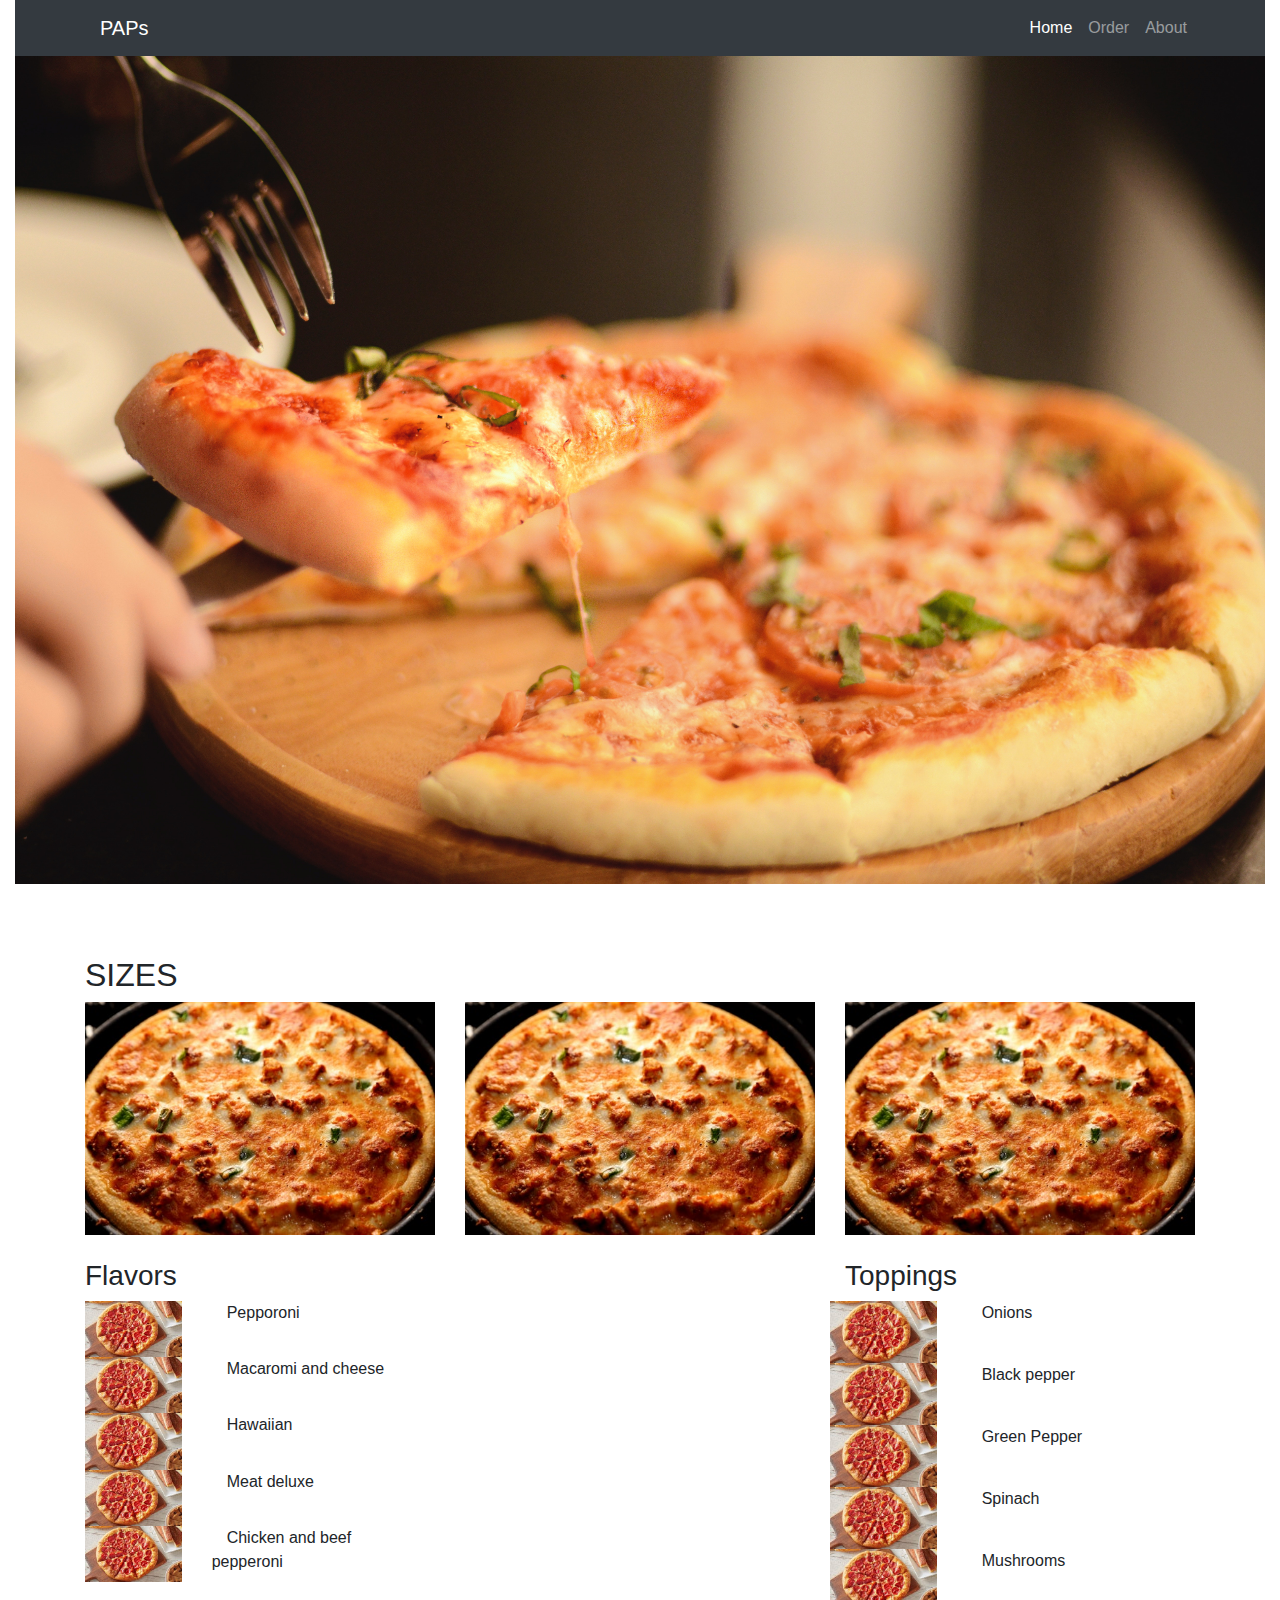
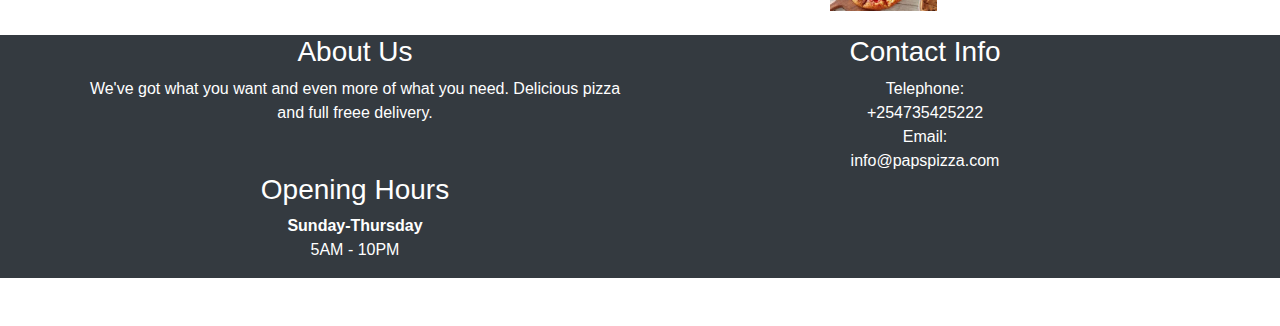
==== commit a492959d: "add changes to orer cs" ====
--- a/index.html
+++ b/index.html
@@ -60,7 +60,7 @@
       <div class="row">
         <div class="col">
           <div class="view">
-            <img class="img-fluid" src="images/4.jpg" alt="">
+            <img class="img-fluid" src="images/12.jpg" alt="">
             <div class="mask">
               <p class="name">SMALL</p>
               <p>Ksh. 600</p>
@@ -78,7 +78,7 @@
         </div>
         <div class="col">
           <div class="view">
-            <img class="img-fluid" src="images/1.jpg" alt="">
+            <img class="img-fluid" src="images/12.jpg" alt="">
             <div class="mask">
               <p class="name">LARGE</p>
               <p>Ksh. 1100</p>
@@ -95,40 +95,40 @@
               <img class="img-fluid" src="images/1.jpg" alt="">
             </div>
             <div class="col-8">
-              <a href="#">Pepporoni</a>
-            </div>
-
-          </div>
-          <div class="row">
-            <div class="col-4">
-              <img class="img-fluid" src="images/1.jpg" alt="">
-            </div>
-            <div class="col-8">
-              <a href="#">Macaromi and cheese</a>
-            </div>
-          </div>
-          <div class="row">
-            <div class="col-4">
-              <img class="img-fluid" src="images/1.jpg" alt="">
-            </div>
-            <div class="col-8">
-              <a href="#">Hawaiian</a>
-            </div>
-          </div>
-          <div class="row">
-            <div class="col-4">
-              <img class="img-fluid" src="images/1.jpg" alt="">
-            </div>
-            <div class="col-8">
-              <a href="#">Meat deluxe</a>
-            </div>
-          </div>
-          <div class="row">
-            <div class="col-4">
-              <img class="img-fluid" src="images/1.jpg" alt="">
-            </div>
-            <div class="col-8">
-              <a href="#">Chicken and beef pepperoni</a>
+              <a href="order.html">Pepporoni</a>
+            </div>
+
+          </div>
+          <div class="row">
+            <div class="col-4">
+              <img class="img-fluid" src="images/1.jpg" alt="">
+            </div>
+            <div class="col-8">
+              <a href="order.html">Macaromi and cheese</a>
+            </div>
+          </div>
+          <div class="row">
+            <div class="col-4">
+              <img class="img-fluid" src="images/1.jpg" alt="">
+            </div>
+            <div class="col-8">
+              <a href="order.html">Hawaiian</a>
+            </div>
+          </div>
+          <div class="row">
+            <div class="col-4">
+              <img class="img-fluid" src="images/1.jpg" alt="">
+            </div>
+            <div class="col-8">
+              <a href="order.html">Meat deluxe</a>
+            </div>
+          </div>
+          <div class="row">
+            <div class="col-4">
+              <img class="img-fluid" src="images/1.jpg" alt="">
+            </div>
+            <div class="col-8">
+              <a href="order.html">Chicken and beef pepperoni</a>
             </div>
           </div>
         </div>
@@ -151,23 +151,39 @@
                 <img class="img-fluid" src="images/1.jpg" alt="">
               </div>
               <div class="col-8">
-                <a href="#">Macaromi and cheese</a>
-              </div>
-            </div>
-            <div class="row">
-              <div class="col-4">
-                <img class="img-fluid" src="images/1.jpg" alt="">
-              </div>
-              <div class="col-8">
-                <a href="#">Hawaiian</a>
-              </div>
-            </div>
-            <div class="row">
-              <div class="col-4">
-                <img class="img-fluid" src="images/1.jpg" alt="">
-              </div>
-              <div class="col-8">
-                <a href="#">Meat deluxe</a>
+                <a href="#">Onions</a>
+              </div>
+            </div>
+            <div class="row">
+              <div class="col-4">
+                <img class="img-fluid" src="images/1.jpg" alt="">
+              </div>
+              <div class="col-8">
+                <a href="order.html">Black pepper</a>
+              </div>
+            </div>
+            <div class="row">
+              <div class="col-4">
+                <img class="img-fluid" src="images/1.jpg" alt="">
+              </div>
+              <div class="col-8">
+                <a href="order.html">Green Pepper</a>
+              </div>
+            </div>
+            <div class="row">
+              <div class="col-4">
+                <img class="img-fluid" src="images/1.jpg" alt="">
+              </div>
+              <div class="col-8">
+                <a href="order.html">Spinach</a>
+              </div>
+            </div>
+            <div class="row">
+              <div class="col-4">
+                <img class="img-fluid" src="images/1.jpg" alt="">
+              </div>
+              <div class="col-8">
+                <a href="order.html">Mushrooms</a>
               </div>
             </div>
           </div>
@@ -196,8 +212,6 @@
       </div>
     </footer>
     <script src="https://code.jquery.com/jquery-3.3.1.min.js" integrity="sha256-FgpCb/KJQlLNfOu91ta32o/NMZxltwRo8QtmkMRdAu8=" crossorigin="anonymous"></script>
-    <script src="https://ajax.googleapis.com/ajax/libs/jquery/3.4.0/jquery.min.js"></script>
-    <script src="https://maxcdn.bootstrapcdn.com/bootstrap/3.4.0/js/bootstrap.min.js"></script>
     <script src="js/scripts.js"></script>
   </body>
 </html>
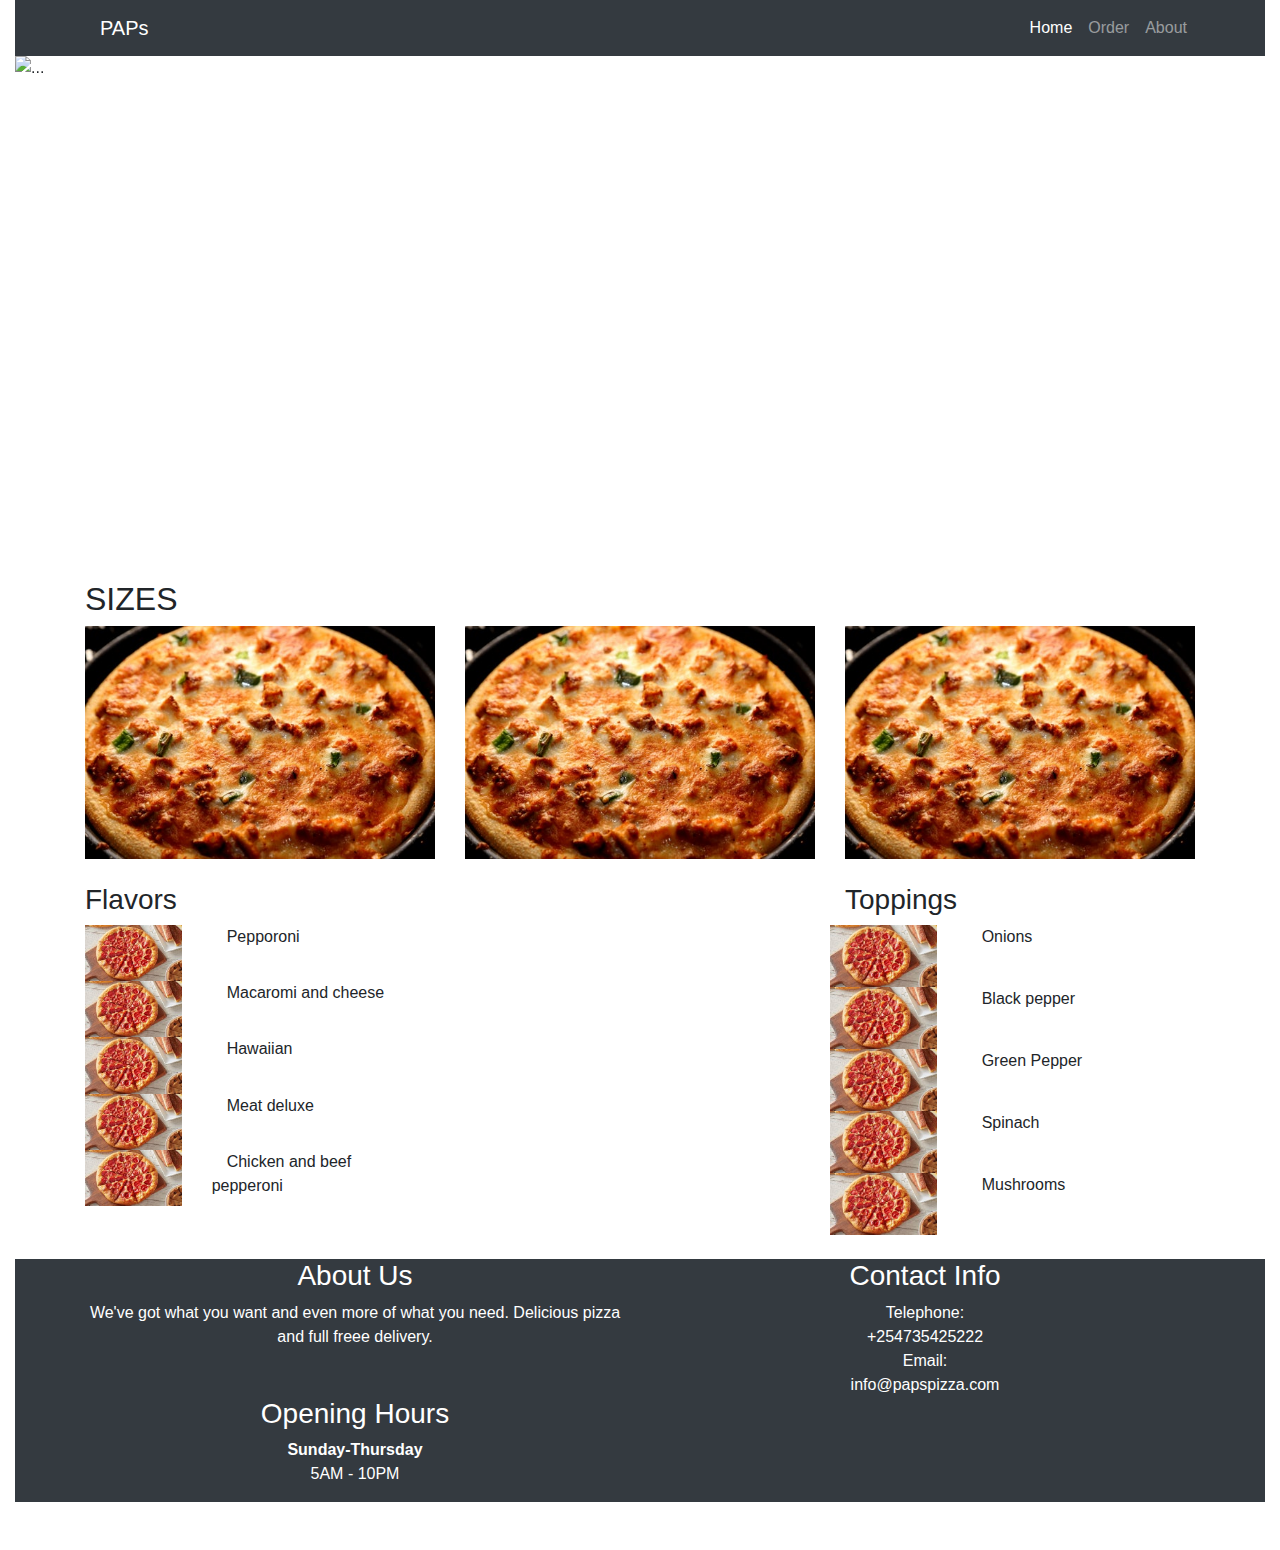
==== commit 053d1289: "add changes to js" ====
--- a/index.html
+++ b/index.html
@@ -28,30 +28,17 @@
           </div>
         </nav>
       </header>
-      <div id="myCarousel" class="carousel slide" data-ride="carousel">
-        <ol class="carousel-indicators">
-          <li data-target="#myCarousel" data-slide-to="0" class="active"></li>
-          <li data-target="#myCarousel" data-slide-to="1"></li>
-          <li data-target="#myCarousel" data-slide-to="2"></li>
-        </ol>
+      <div id="carouselExampleCaptions" class="carousel slide" data-ride="carousel">
         <div class="carousel-inner">
-          <div class="item active">
-            <img src="images/car1.jpg" alt="" style="width:100%;">
-          </div>
-          <div class="item">
-            <img src="chicaimages/car2.jpg" alt="" style="width:100%;">
-          </div>
-        </div>
-        <a class="left carousel-control" href="#myCarousel" data-slide="prev">
-          <span class="glyphicon glyphicon-chevron-left"></span>
-          <span class="sr-only">Previous</span>
-        </a>
-        <a class="right carousel-control" href="#myCarousel" data-slide="next">
-          <span class="glyphicon glyphicon-chevron-right"></span>
-          <span class="sr-only">Next</span>
-        </a>
-      </div>
-    </div>
+          <div class="carousel-item active">
+            <img src="images/car2.jpg" class="d-block w-100" alt="..." style="height:500px">
+            <div class="carousel-caption d-none d-md-block">
+              <h5 class="p20">We've got what you want and even more of what you need.</h5>
+              <p class="p24">Delicious pizza and full freee delivery.</p>
+            </div>
+          </div>
+        </div>
+      </div>
 
     <br>
 
